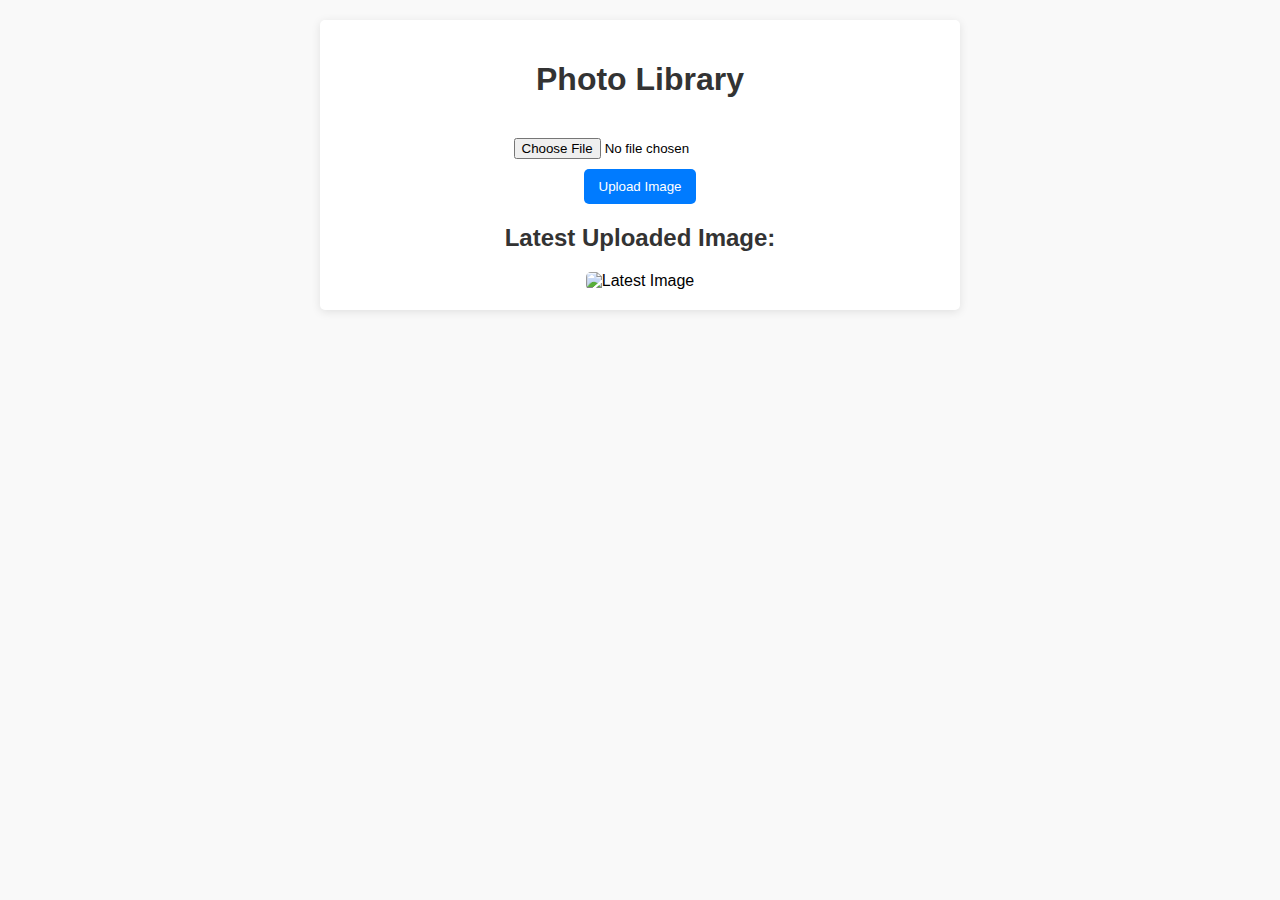
==== index.html @ eb78ed5e "Create static HTML & CSS page" ====
<!DOCTYPE html>
<html lang="en">
<head>
    <meta charset="UTF-8">
    <meta name="viewport" content="width=device-width, initial-scale=1.0">
    <title>Photo Library</title>
    <link rel="stylesheet" href="styles.css">
</head>
<body>
    <div class="container">
        <h1>Photo Library</h1>
        <br>
        <form id="uploadForm">
            <input type="file" id="imageUpload" accept="image/*" required>
            <button type="submit">Upload Image</button>
        </form>
        <div class="latest-image">
            <h2>Latest Uploaded Image:</h2>
            <img id="latestImage" src="ravandskeev.png" alt="Latest Image" />
        </div>
    </div>
    <script src="upload.js"></script>
</body>
</html>
---- styles.css ----
.container {
    max-width: 600px;
    margin: auto;
    background: #fff;
    padding: 20px;
    border-radius: 5px;
    box-shadow: 0 2px 10px rgba(0, 0, 0, 0.1);
}

h1, h2 {
    color: #333;
}

form {
    margin-bottom: 20px;
}

input[type="file"] {
    display: block;
    margin: 0 auto 10px;
}

button {
    background: #007BFF;
    color: white;
    border: none;
    padding: 10px 15px;
    cursor: pointer;
    border-radius: 5px;
    display: block;
    margin: 0 auto;
}

button:hover {
    background: #0056b3;
}

.latest-image img {
    max-width: 100%;
    height: auto;
    border-radius: 5px;
}
body {
    font-family: Arial, sans-serif;
    background-color: #f9f9f9;
    margin: 0;
    padding: 20px;
}

.container {
    max-width: 600px;
    margin: 0 auto;
    text-align: center;
}

.image-preview {
    display: flex;
    flex-wrap: wrap;
    margin-top: 20px;
}

.image-preview img {
    max-width: 100px;
    max-height: 100px;
    margin: 5px;
    border: 2px solid #ddd;
    border-radius: 5px;
    object-fit: cover;
}
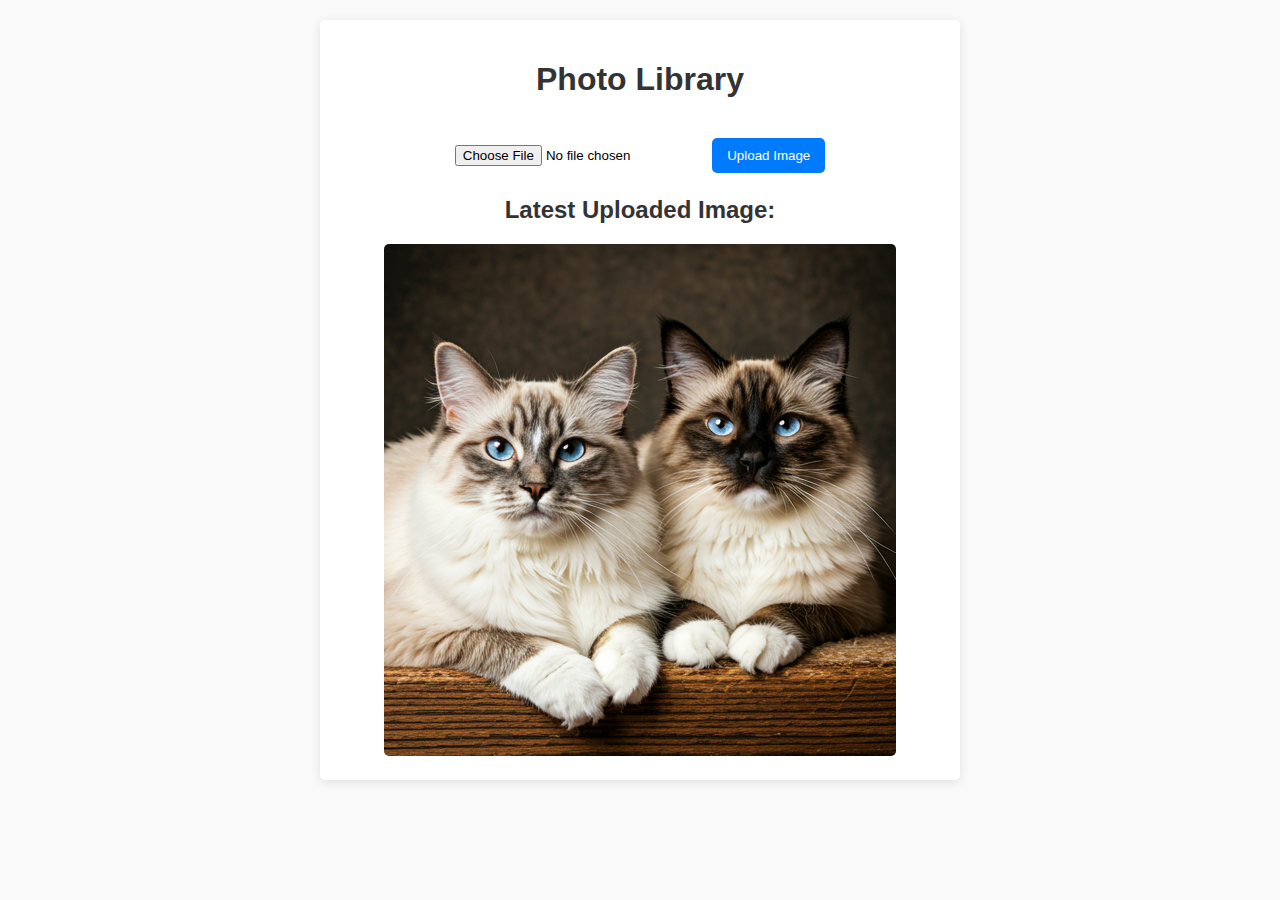
==== commit 8b745b11: "Prepare HTML for new JS file" ====
--- a/index.html
+++ b/index.html
@@ -19,6 +19,6 @@
             <img id="latestImage" src="ravandskeev.png" alt="Latest Image" />
         </div>
     </div>
-    <script src="upload.js"></script>
+    <script src="script.js"></script>
 </body>
 </html>--- a/styles.css
+++ b/styles.css
@@ -16,7 +16,7 @@
 }
 
 input[type="file"] {
-    display: block;
+    display: inline-block;
     margin: 0 auto 10px;
 }
 
@@ -27,7 +27,7 @@
     padding: 10px 15px;
     cursor: pointer;
     border-radius: 5px;
-    display: block;
+    display: inline-block;
     margin: 0 auto;
 }
 
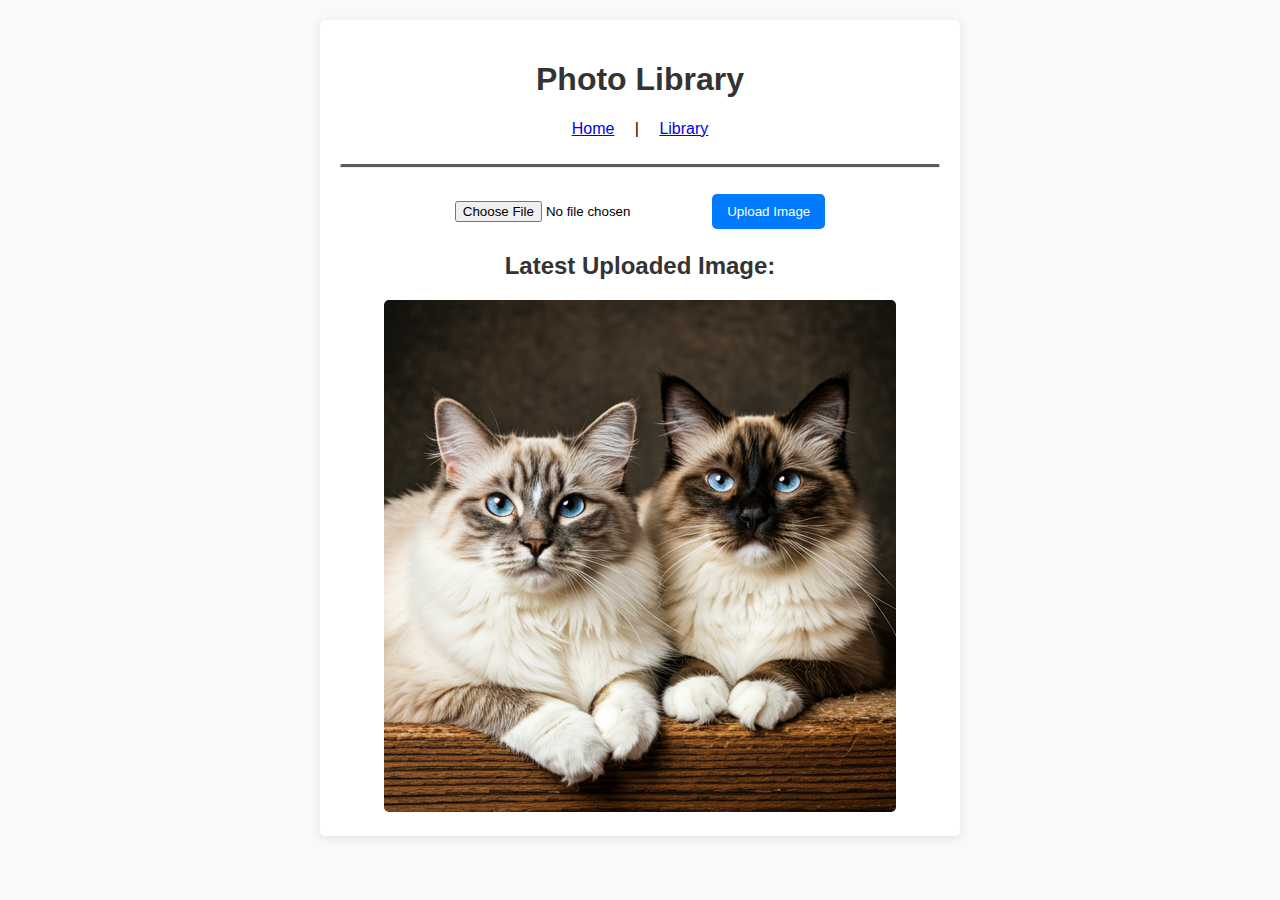
==== commit 681a9b24: "Create header to allow for future navigation" ====
--- a/index.html
+++ b/index.html
@@ -8,8 +8,20 @@
 </head>
 <body>
     <div class="container">
+        <!--  HEADER -->
         <h1>Photo Library</h1>
+        <div>
+            <a href="index.html">Home</a>
+            |
+            <a href="library.html">Library</a>
+        </div>
         <br>
+        <hr class="rounded">
+
+        <!-- /HEADER -->
+        <br>
+
+
         <form id="uploadForm">
             <input type="file" id="imageUpload" accept="image/*" required>
             <button type="submit">Upload Image</button>
--- a/styles.css
+++ b/styles.css
@@ -67,3 +67,13 @@
     border-radius: 5px;
     object-fit: cover;
 }
+
+a{
+    margin-left: 16px;
+    margin-right: 16px;
+}
+
+hr.rounded{
+    border-top: 3px solid #5a5a5a;
+    border-radius: 5px;
+}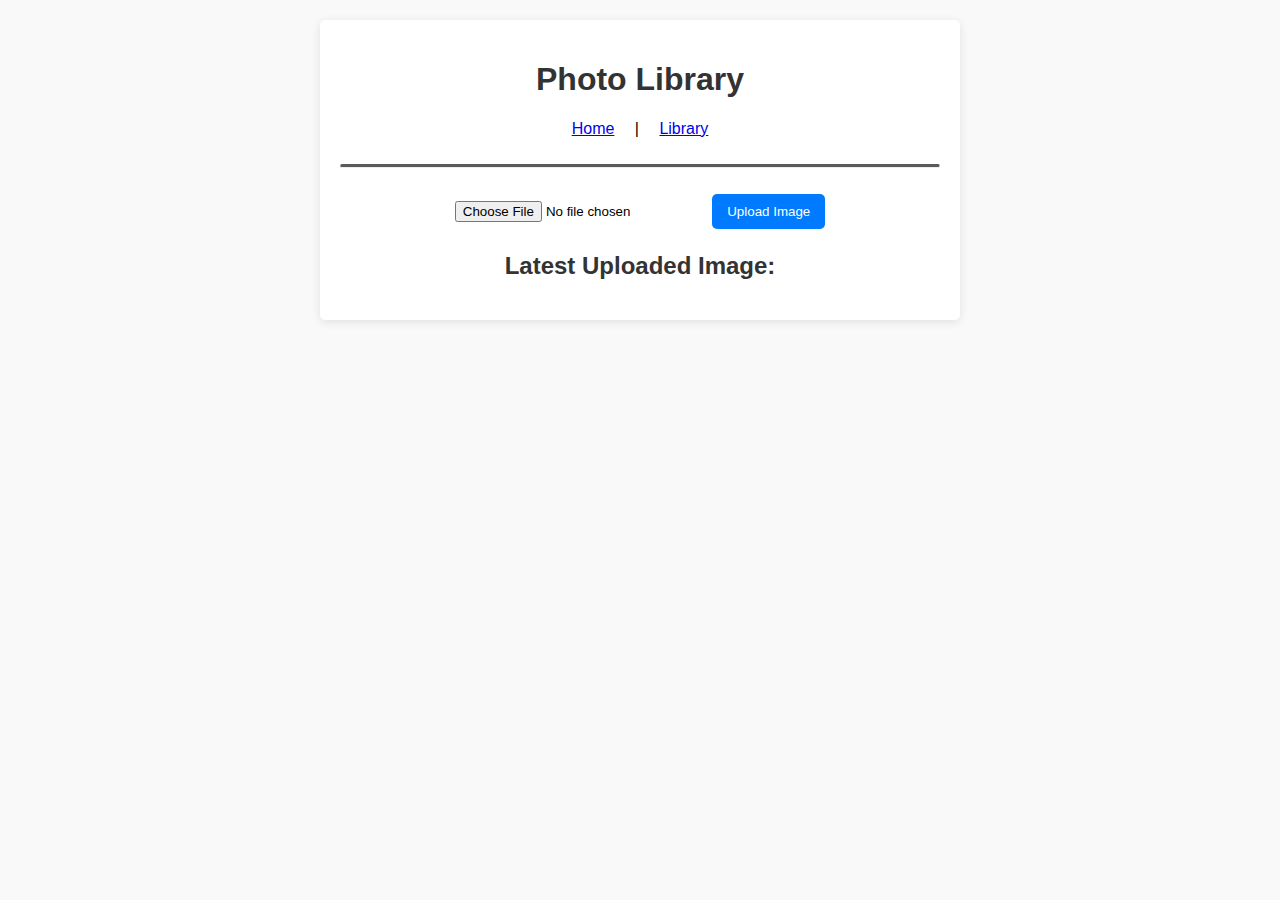
==== commit 78a189bd: "Store previously input images in array, display previous n images to user" ====
--- a/index.html
+++ b/index.html
@@ -3,7 +3,7 @@
 <head>
     <meta charset="UTF-8">
     <meta name="viewport" content="width=device-width, initial-scale=1.0">
-    <title>Photo Library</title>
+    <title>Photo Library | Home</title>
     <link rel="stylesheet" href="styles.css">
 </head>
 <body>
@@ -28,7 +28,7 @@
         </form>
         <div class="latest-image">
             <h2>Latest Uploaded Image:</h2>
-            <img id="latestImage" src="ravandskeev.png" alt="Latest Image" />
+            <div id="imageGallery"></div>
         </div>
     </div>
     <script src="script.js"></script>
--- a/styles.css
+++ b/styles.css
@@ -35,11 +35,6 @@
     background: #0056b3;
 }
 
-.latest-image img {
-    max-width: 100%;
-    height: auto;
-    border-radius: 5px;
-}
 body {
     font-family: Arial, sans-serif;
     background-color: #f9f9f9;
@@ -53,21 +48,6 @@
     text-align: center;
 }
 
-.image-preview {
-    display: flex;
-    flex-wrap: wrap;
-    margin-top: 20px;
-}
-
-.image-preview img {
-    max-width: 100px;
-    max-height: 100px;
-    margin: 5px;
-    border: 2px solid #ddd;
-    border-radius: 5px;
-    object-fit: cover;
-}
-
 a{
     margin-left: 16px;
     margin-right: 16px;
@@ -76,4 +56,13 @@
 hr.rounded{
     border-top: 3px solid #5a5a5a;
     border-radius: 5px;
+}
+
+#imageGallery {
+    margin-top: 20px;
+}
+
+#imageGallery img {
+    max-width: 100%;
+    max-height: 100%;
 }